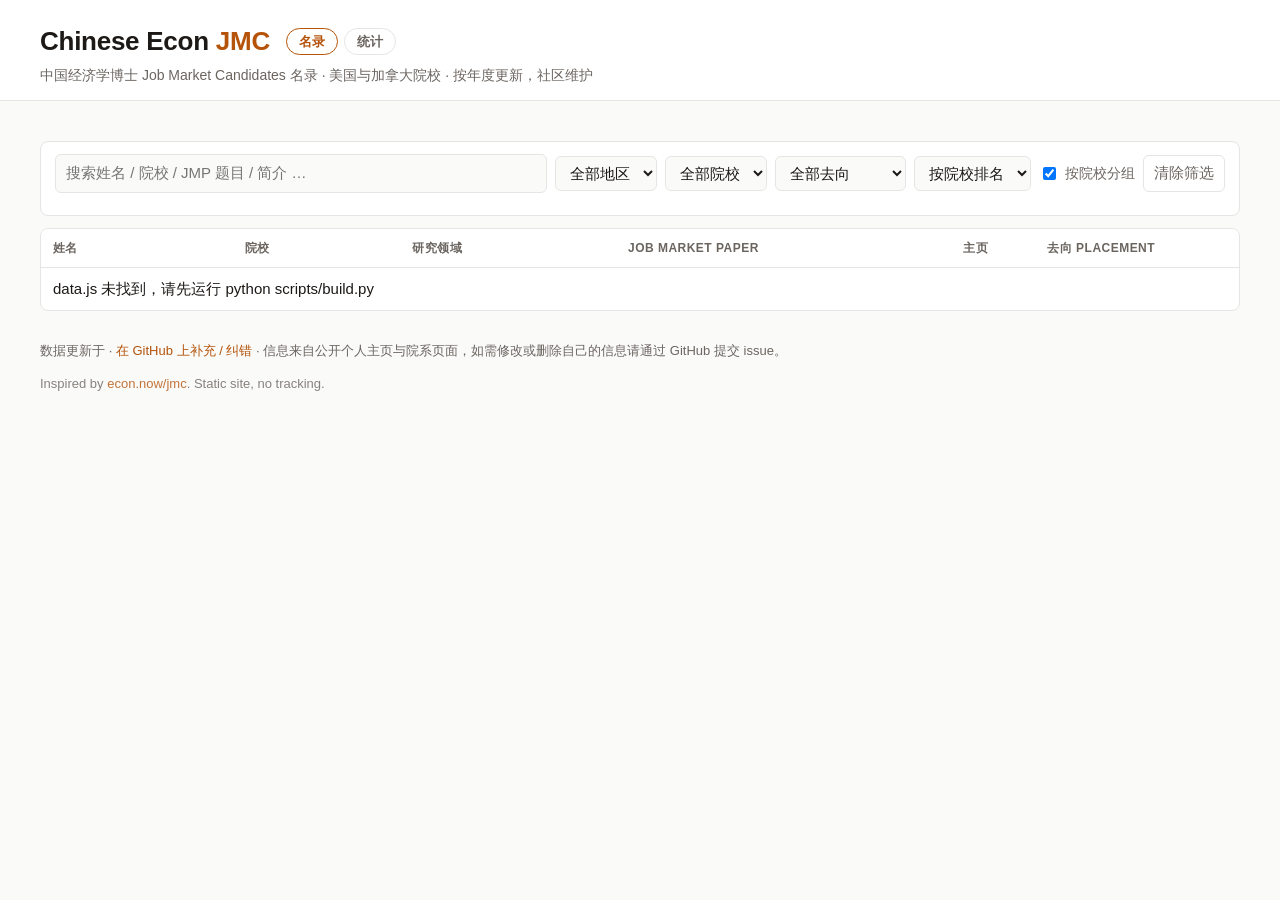
==== site/index.html @ 62c17bfb "Limit the directory to US and Canadian PhD programs Remove candidates from schools outside the US an" ====
<!DOCTYPE html>
<html lang="zh-CN">
<head>
<meta charset="utf-8">
<meta name="viewport" content="width=device-width, initial-scale=1">
<title>Chinese Econ Job Market Candidates · 中国经济学博士求职者名录</title>
<meta name="description" content="A yearly, community-maintained directory of economics PhD job market candidates from mainland China.">
<link rel="stylesheet" href="style.css">
</head>
<body>

<header class="topbar">
  <div class="wrap">
    <div class="brand">
      <div class="brand-row">
        <h1>Chinese Econ <span>JMC</span></h1>
        <nav class="pages" aria-label="Pages"><a href="./" class="active" aria-current="page">名录</a><a href="stats.html">统计</a></nav>
      </div>
      <p class="tagline">中国经济学博士 Job Market Candidates 名录 · 美国与加拿大院校 · 按年度更新，社区维护</p>
    </div>
    <nav class="cycles" id="cycle-tabs" aria-label="Job market cycle"></nav>
  </div>
</header>

<main class="wrap">

  <section class="stats" id="stats" aria-live="polite"></section>

  <section class="controls">
    <div class="row">
      <input id="q" type="search" placeholder="搜索姓名 / 院校 / JMP 题目 / 简介 …" autocomplete="off">
      <select id="region"><option value="">全部地区</option></select>
      <select id="school"><option value="">全部院校</option></select>
      <select id="placement">
        <option value="">全部去向</option>
        <option value="known">已有去向</option>
        <option value="Faculty">教职 Faculty</option>
        <option value="Postdoc">博后 Postdoc</option>
        <option value="Industry & Other">业界及其他</option>
        <option value="Deferred">延期上市场</option>
        <option value="unknown">去向未知</option>
      </select>
      <select id="sort">
        <option value="rank">按院校排名</option>
        <option value="name">按姓名</option>
        <option value="school">按院校名称</option>
      </select>
      <label class="toggle"><input type="checkbox" id="group" checked> 按院校分组</label>
      <button id="reset" class="btn-ghost" type="button">清除筛选</button>
    </div>
    <div class="row chips" id="field-chips" aria-label="Research fields"></div>
  </section>

  <p class="result-count" id="count"></p>

  <section class="table-wrap">
    <table id="table">
      <thead>
        <tr>
          <th class="col-name">姓名</th>
          <th class="col-school">院校</th>
          <th class="col-fields">研究领域</th>
          <th class="col-jmp">Job Market Paper</th>
          <th class="col-links">主页</th>
          <th class="col-place">去向 Placement</th>
        </tr>
      </thead>
      <tbody id="tbody"></tbody>
    </table>
    <p class="empty" id="empty" hidden>没有符合条件的候选人。</p>
  </section>

</main>

<footer class="wrap footer">
  <p>
    数据更新于 <span id="generated"></span> ·
    <a id="repo-link" href="#" target="_blank" rel="noopener">在 GitHub 上补充 / 纠错</a> ·
    信息来自公开个人主页与院系页面，如需修改或删除自己的信息请通过 GitHub 提交 issue。
  </p>
  <p class="muted">Inspired by <a href="https://econ.now/jmc/2025" target="_blank" rel="noopener">econ.now/jmc</a>. Static site, no tracking.</p>
</footer>

<script src="data.js"></script>
<script src="app.js"></script>
</body>
</html>
---- site/style.css ----
:root {
  --bg: #fafaf9;
  --panel: #ffffff;
  --text: #1c1917;
  --muted: #6b6560;
  --line: #e7e5e4;
  --accent: #b45309;
  --accent-soft: #fff4e5;
  --tag: #f3f1ee;
  --faculty: #166534;
  --faculty-bg: #ecfdf3;
  --postdoc: #1d4ed8;
  --postdoc-bg: #eff6ff;
  --industry: #b4461b;
  --industry-bg: #fff1ea;
  --radius: 8px;
  font-family: -apple-system, BlinkMacSystemFont, "Segoe UI", "PingFang SC", "Hiragino Sans GB", "Microsoft YaHei", "Noto Sans CJK SC", Helvetica, Arial, sans-serif;
}
@media (prefers-color-scheme: dark) {
  :root {
    --bg: #171412; --panel: #1f1b18; --text: #f5f2ef; --muted: #a8a099; --line: #3a332e;
    --accent: #f59e0b; --accent-soft: #3a2a12; --tag: #2a2521;
    --faculty: #86efac; --faculty-bg: #14301f; --postdoc: #93c5fd; --postdoc-bg: #13223d;
    --industry: #f4a27e; --industry-bg: #3a2116;
  }
}
* { box-sizing: border-box; }
html, body { margin: 0; background: var(--bg); color: var(--text); font-size: 15px; line-height: 1.5; }
a { color: var(--accent); text-decoration: none; }
a:hover { text-decoration: underline; }
.wrap { max-width: 1240px; margin: 0 auto; padding: 0 20px; }

/* header */
.topbar { border-bottom: 1px solid var(--line); background: var(--panel); }
.topbar .wrap { display: flex; flex-wrap: wrap; align-items: flex-end; justify-content: space-between; gap: 12px; padding-top: 22px; padding-bottom: 0; }
.brand h1 { margin: 0; font-size: 26px; letter-spacing: -0.01em; }
.brand h1 span { color: var(--accent); }
.brand-row { display: flex; flex-wrap: wrap; align-items: center; gap: 8px 16px; }
.pages { display: flex; gap: 6px; }
.pages a { font-size: 13px; font-weight: 600; color: var(--muted); padding: 3px 12px; border: 1px solid var(--line); border-radius: 999px; }
.pages a:hover { color: var(--text); text-decoration: none; border-color: var(--muted); }
.pages a.active { color: var(--accent); border-color: var(--accent); }
.tagline { margin: 4px 0 14px; color: var(--muted); font-size: 14px; }
.cycles { display: flex; gap: 4px; }
.cycles button { background: none; border: none; border-bottom: 3px solid transparent; padding: 10px 14px; font: inherit; font-weight: 600; color: var(--muted); cursor: pointer; }
.cycles button:hover { color: var(--text); }
.cycles button.active { color: var(--accent); border-bottom-color: var(--accent); }

/* stats */
.stats { display: grid; grid-template-columns: repeat(auto-fit, minmax(150px, 1fr)); gap: 12px; margin: 22px 0 18px; }
.stat { background: var(--panel); border: 1px solid var(--line); border-radius: var(--radius); padding: 12px 14px; }
.stat .n { font-size: 26px; font-weight: 700; line-height: 1.1; }
.stat .l { color: var(--muted); font-size: 13px; margin-top: 2px; }
.stat .sub { color: var(--muted); font-size: 12px; margin-top: 6px; }

/* controls */
.controls { background: var(--panel); border: 1px solid var(--line); border-radius: var(--radius); padding: 12px 14px; margin-bottom: 12px; }
.row { display: flex; flex-wrap: wrap; gap: 8px; align-items: center; }
.row + .row { margin-top: 10px; }
input[type=search], select { font: inherit; padding: 7px 10px; border: 1px solid var(--line); border-radius: 6px; background: var(--bg); color: var(--text); }
input[type=search] { flex: 1 1 260px; min-width: 200px; }
select { max-width: 260px; }
.toggle { display: inline-flex; align-items: center; gap: 6px; color: var(--muted); font-size: 14px; cursor: pointer; }
.btn-ghost { font: inherit; background: none; border: 1px solid var(--line); border-radius: 6px; padding: 6px 10px; color: var(--muted); cursor: pointer; }
.btn-ghost:hover { color: var(--text); border-color: var(--muted); }
.chips { gap: 6px; }
.chip { font: inherit; font-size: 13px; padding: 4px 10px; border-radius: 999px; border: 1px solid var(--line); background: var(--bg); color: var(--text); cursor: pointer; }
.chip:hover { border-color: var(--muted); }
.chip.active { background: var(--accent-soft); border-color: var(--accent); color: var(--accent); font-weight: 600; }
.chip .c { color: var(--muted); font-size: 12px; margin-left: 4px; }
.chip.active .c { color: inherit; }
.chip:disabled { opacity: .4; cursor: default; }

.result-count { color: var(--muted); font-size: 13px; margin: 0 0 8px 4px; }

/* table */
.table-wrap { background: var(--panel); border: 1px solid var(--line); border-radius: var(--radius); overflow-x: auto; margin-bottom: 30px; }
table { width: 100%; border-collapse: collapse; }
th, td { text-align: left; padding: 10px 12px; vertical-align: top; border-top: 1px solid var(--line); }
thead th { border-top: none; font-size: 12px; text-transform: uppercase; letter-spacing: .04em; color: var(--muted); background: var(--panel); position: sticky; top: 0; z-index: 1; }
tr.cand { cursor: pointer; }
tr.cand:hover td { background: color-mix(in srgb, var(--accent-soft) 45%, transparent); }
tr.cand.open td { background: var(--accent-soft); border-bottom: none; }
tr.cand:hover, tr.cand.open { background: var(--accent-soft); }
tr.group th { background: var(--tag); font-size: 13px; font-weight: 600; text-transform: none; letter-spacing: 0; position: static; padding: 8px 12px; }
tr.group th .rank { display: inline-block; min-width: 34px; color: var(--muted); font-weight: 500; }
tr.group th .zh { color: var(--muted); font-weight: 400; margin-left: 6px; }
tr.group th .n { color: var(--muted); font-weight: 400; float: right; }
tr.group th .note { color: var(--muted); font-weight: 400; font-style: italic; margin-left: 10px; }
.col-name { width: 16%; }
.col-school { width: 14%; }
.col-fields { width: 18%; }
.col-jmp { width: 28%; }
.col-links { width: 7%; }
.col-place { width: 17%; }
td.name { font-weight: 600; white-space: nowrap; }
td.name .zh { color: var(--muted); font-weight: 400; margin-left: 4px; }
td.name .yr { display: block; color: var(--muted); font-weight: 400; font-size: 12px; }
td.school .rank { color: var(--muted); font-size: 12px; margin-right: 4px; }
td.jmp { font-size: 14px; }
td.jmp .none, td.place .none, td.links .none { color: var(--muted); }
.tag { display: inline-block; background: var(--tag); border-radius: 4px; padding: 1px 7px; font-size: 12px; margin: 0 4px 4px 0; white-space: nowrap; }
.tag.raw { background: none; color: var(--muted); padding-left: 0; white-space: normal; }
.badge { display: inline-block; border-radius: 4px; padding: 1px 7px; font-size: 12px; font-weight: 600; margin-bottom: 3px; }
.badge.Faculty { color: var(--faculty); background: var(--faculty-bg); }
.badge.Postdoc { color: var(--postdoc); background: var(--postdoc-bg); }
.badge.Industry { color: var(--industry); background: var(--industry-bg); }
.badge.Deferred { color: var(--muted); background: transparent; box-shadow: inset 0 0 0 1px var(--line); }
td.place .txt { display: block; font-size: 13px; }
tr.detail td { background: var(--accent-soft); border-top: none; padding: 0 12px 14px; }
.detail-inner { display: grid; grid-template-columns: 2fr 1fr; gap: 18px; font-size: 14px; }
.detail-inner h4 { margin: 0 0 4px; font-size: 12px; text-transform: uppercase; letter-spacing: .04em; color: var(--muted); }
.detail-inner p { margin: 0 0 8px; }
.detail-inner ul { margin: 0; padding-left: 18px; }
.detail-inner .src { color: var(--muted); font-size: 12px; }
.empty { padding: 30px; text-align: center; color: var(--muted); }

.footer { color: var(--muted); font-size: 13px; padding-bottom: 40px; }
.footer .muted { opacity: .8; }

/* narrow screens: table rows become cards */
@media (max-width: 760px) {
  .topbar .wrap { align-items: flex-start; }
  .cycles { width: 100%; overflow-x: auto; }
  .stat .n { font-size: 20px; }
  select { max-width: 100%; }
  thead { display: none; }
  table, tbody, tr, td, th { display: block; width: 100%; }
  tr.cand { padding: 10px 12px 8px; border-top: 1px solid var(--line); }
  tr.cand.open { border-bottom: none; }
  td { border: none; padding: 1px 0; }
  td.name { white-space: normal; font-size: 16px; padding-bottom: 4px; }
  td.name .yr { display: inline; margin-left: 6px; }
  td[data-label]::before { content: attr(data-label); display: inline-block; min-width: 3em; color: var(--muted); font-size: 12px; }
  td.school .rank { display: none; }
  td.jmp { font-size: 13px; }
  tr.group th { border-top: 1px solid var(--line); }
  tr.group th .n { float: none; margin-left: 8px; }
  tr.detail td { padding: 4px 12px 14px; }
  .detail-inner { grid-template-columns: 1fr; gap: 10px; }
}
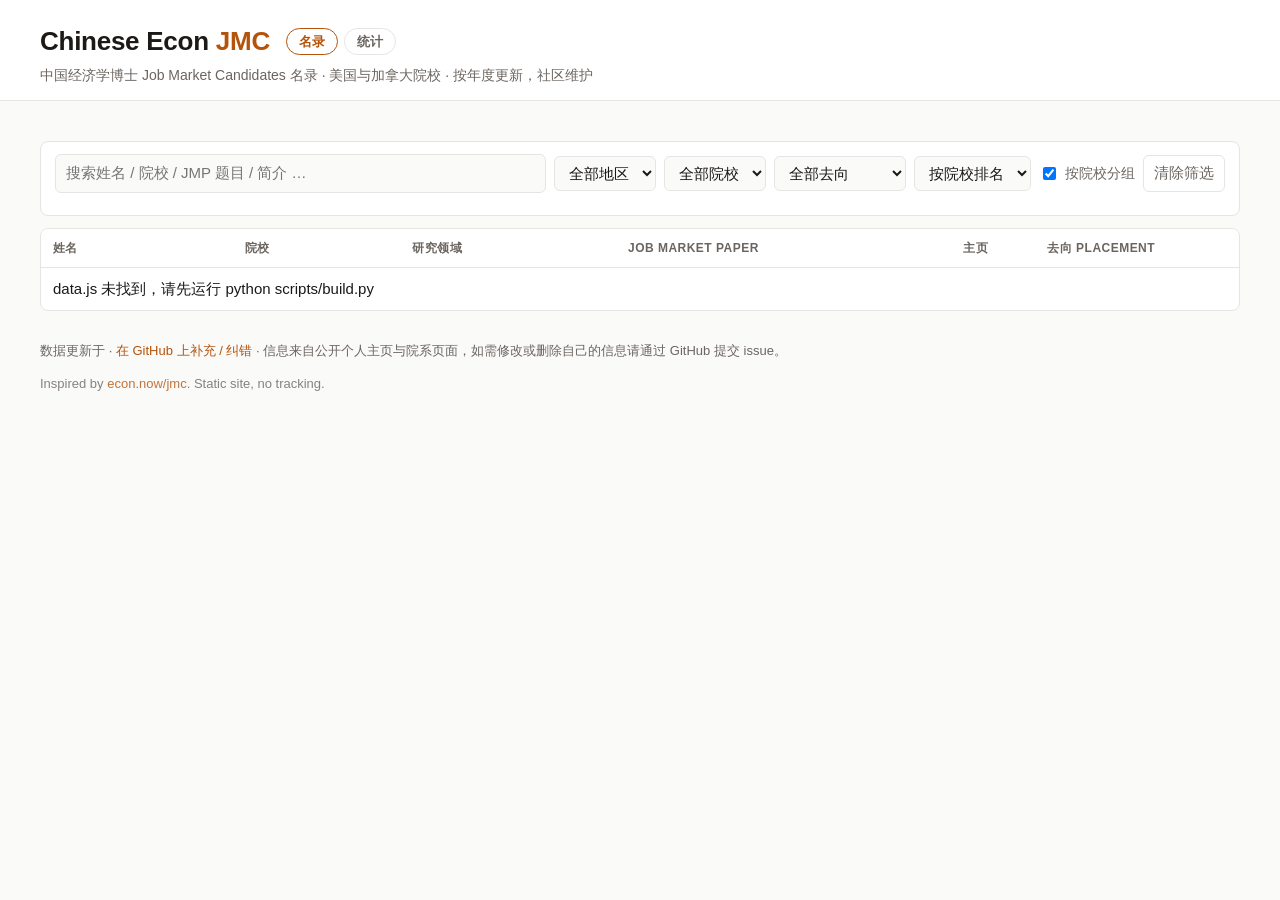
==== commit 143fa5ba: "Add a non-tenure-track category; fold Household & Family into Labor Teaching-track (AP of Instructio" ====
--- a/site/index.html
+++ b/site/index.html
@@ -35,6 +35,7 @@
         <option value="">全部去向</option>
         <option value="known">已有去向</option>
         <option value="Faculty">教职 Faculty</option>
+        <option value="Non-tenure-track">非终身轨教职</option>
         <option value="Postdoc">博后 Postdoc</option>
         <option value="Industry & Other">业界及其他</option>
         <option value="Deferred">延期上市场</option>
--- a/site/style.css
+++ b/site/style.css
@@ -7,12 +7,12 @@
   --accent: #b45309;
   --accent-soft: #fff4e5;
   --tag: #f3f1ee;
-  --faculty: #166534;
-  --faculty-bg: #ecfdf3;
-  --postdoc: #1d4ed8;
-  --postdoc-bg: #eff6ff;
-  --industry: #b4461b;
-  --industry-bg: #fff1ea;
+  --faculty: #24497a;
+  --faculty-bg: #e9eff7;
+  --postdoc: #7a5410;
+  --postdoc-bg: #f8f0de;
+  --industry: #8f3628;
+  --industry-bg: #f9ebe8;
   --radius: 8px;
   font-family: -apple-system, BlinkMacSystemFont, "Segoe UI", "PingFang SC", "Hiragino Sans GB", "Microsoft YaHei", "Noto Sans CJK SC", Helvetica, Arial, sans-serif;
 }
@@ -20,8 +20,8 @@
   :root {
     --bg: #171412; --panel: #1f1b18; --text: #f5f2ef; --muted: #a8a099; --line: #3a332e;
     --accent: #f59e0b; --accent-soft: #3a2a12; --tag: #2a2521;
-    --faculty: #86efac; --faculty-bg: #14301f; --postdoc: #93c5fd; --postdoc-bg: #13223d;
-    --industry: #f4a27e; --industry-bg: #3a2116;
+    --faculty: #a9c3e8; --faculty-bg: #1b2738; --postdoc: #e2bd72; --postdoc-bg: #33280f;
+    --industry: #eba293; --industry-bg: #3a1e19;
   }
 }
 * { box-sizing: border-box; }
@@ -105,6 +105,7 @@
 .badge.Faculty { color: var(--faculty); background: var(--faculty-bg); }
 .badge.Postdoc { color: var(--postdoc); background: var(--postdoc-bg); }
 .badge.Industry { color: var(--industry); background: var(--industry-bg); }
+.badge.Non-tenure-track { color: var(--faculty); background: transparent; border: 1px dashed var(--faculty); padding: 0 6px; }
 .badge.Deferred { color: var(--muted); background: transparent; box-shadow: inset 0 0 0 1px var(--line); }
 td.place .txt { display: block; font-size: 13px; }
 tr.detail td { background: var(--accent-soft); border-top: none; padding: 0 12px 14px; }
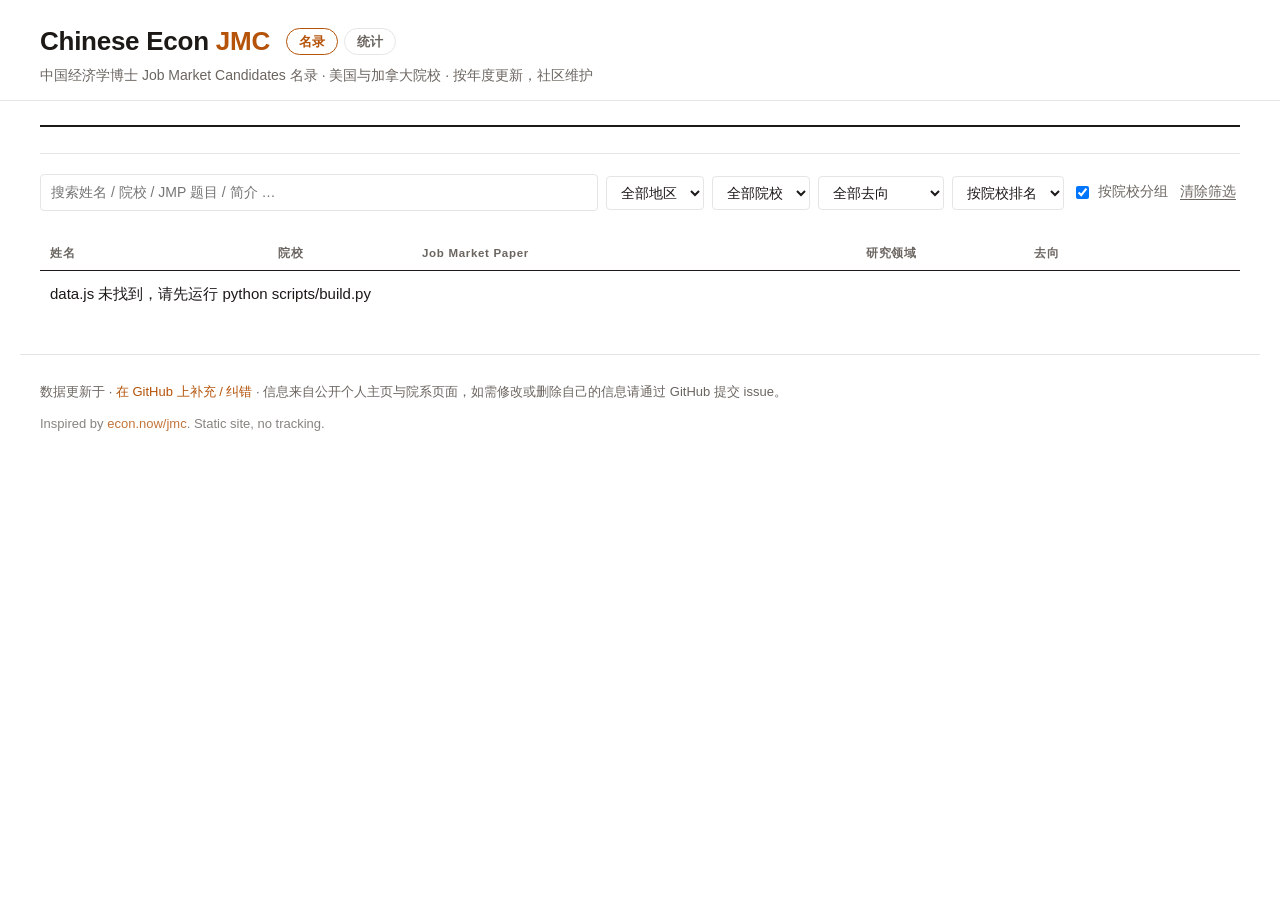
==== commit d7b67fc9: "Restyle the directory page to match the stats report White canvas, a ruled summary band with serif f" ====
--- a/site/index.html
+++ b/site/index.html
@@ -7,7 +7,7 @@
 <meta name="description" content="A yearly, community-maintained directory of economics PhD job market candidates from mainland China.">
 <link rel="stylesheet" href="style.css">
 </head>
-<body>
+<body class="directory-page">
 
 <header class="topbar">
   <div class="wrap">
@@ -24,7 +24,7 @@
 
 <main class="wrap">
 
-  <section class="stats" id="stats" aria-live="polite"></section>
+  <section class="kpis-band" id="stats" aria-live="polite"></section>
 
   <section class="controls">
     <div class="row">
@@ -60,10 +60,9 @@
         <tr>
           <th class="col-name">姓名</th>
           <th class="col-school">院校</th>
+          <th class="col-jmp">Job Market Paper</th>
           <th class="col-fields">研究领域</th>
-          <th class="col-jmp">Job Market Paper</th>
-          <th class="col-links">主页</th>
-          <th class="col-place">去向 Placement</th>
+          <th class="col-place">去向</th>
         </tr>
       </thead>
       <tbody id="tbody"></tbody>
--- a/site/style.css
+++ b/site/style.css
@@ -14,6 +14,7 @@
   --industry: #8f3628;
   --industry-bg: #f9ebe8;
   --radius: 8px;
+  --serif: "Source Serif 4", "Source Serif Pro", Charter, "Bitstream Charter", "Sitka Text", Cambria, Georgia, "Noto Serif CJK SC", "Source Han Serif SC", "Songti SC", "STSong", "SimSun", serif;
   font-family: -apple-system, BlinkMacSystemFont, "Segoe UI", "PingFang SC", "Hiragino Sans GB", "Microsoft YaHei", "Noto Sans CJK SC", Helvetica, Arial, sans-serif;
 }
 @media (prefers-color-scheme: dark) {
@@ -25,7 +26,7 @@
   }
 }
 * { box-sizing: border-box; }
-html, body { margin: 0; background: var(--bg); color: var(--text); font-size: 15px; line-height: 1.5; }
+html, body { margin: 0; background: var(--panel); color: var(--text); font-size: 15px; line-height: 1.5; }
 a { color: var(--accent); text-decoration: none; }
 a:hover { text-decoration: underline; }
 .wrap { max-width: 1240px; margin: 0 auto; padding: 0 20px; }
@@ -46,97 +47,114 @@
 .cycles button:hover { color: var(--text); }
 .cycles button.active { color: var(--accent); border-bottom-color: var(--accent); }
 
-/* stats */
-.stats { display: grid; grid-template-columns: repeat(auto-fit, minmax(150px, 1fr)); gap: 12px; margin: 22px 0 18px; }
-.stat { background: var(--panel); border: 1px solid var(--line); border-radius: var(--radius); padding: 12px 14px; }
-.stat .n { font-size: 26px; font-weight: 700; line-height: 1.1; }
-.stat .l { color: var(--muted); font-size: 13px; margin-top: 2px; }
-.stat .sub { color: var(--muted); font-size: 12px; margin-top: 6px; }
+/* ---- directory: summary band (same language as the stats report) ---- */
+.kpis-band { display: grid; grid-template-columns: repeat(4, 1fr); margin: 24px 0 20px; padding: 12px 0 14px;
+  border-top: 2px solid var(--text); border-bottom: 1px solid var(--line); }
+.kpi { padding: 0 20px; border-left: 1px solid var(--line); }
+.kpi:first-child { border-left: none; padding-left: 0; }
+.kpi .n { font-family: var(--serif); font-size: 30px; font-weight: 600; line-height: 1.15; font-variant-numeric: lining-nums tabular-nums; }
+.kpi .l { color: var(--text); font-size: 13.5px; margin-top: 3px; }
+.kpi .l span { display: block; color: var(--muted); font-size: 12px; margin-top: 2px; }
 
-/* controls */
-.controls { background: var(--panel); border: 1px solid var(--line); border-radius: var(--radius); padding: 12px 14px; margin-bottom: 12px; }
+/* ---- controls ---- */
+.controls { margin: 0 0 6px; }
 .row { display: flex; flex-wrap: wrap; gap: 8px; align-items: center; }
 .row + .row { margin-top: 10px; }
-input[type=search], select { font: inherit; padding: 7px 10px; border: 1px solid var(--line); border-radius: 6px; background: var(--bg); color: var(--text); }
-input[type=search] { flex: 1 1 260px; min-width: 200px; }
+input[type=search], select { font: inherit; font-size: 14px; padding: 7px 10px; border: 1px solid var(--line); border-radius: 4px; background: var(--panel); color: var(--text); }
+input[type=search]:focus, select:focus { outline: 2px solid color-mix(in oklab, var(--accent) 35%, transparent); outline-offset: 0; border-color: var(--accent); }
+input[type=search] { flex: 1 1 280px; min-width: 200px; }
 select { max-width: 260px; }
-.toggle { display: inline-flex; align-items: center; gap: 6px; color: var(--muted); font-size: 14px; cursor: pointer; }
-.btn-ghost { font: inherit; background: none; border: 1px solid var(--line); border-radius: 6px; padding: 6px 10px; color: var(--muted); cursor: pointer; }
-.btn-ghost:hover { color: var(--text); border-color: var(--muted); }
-.chips { gap: 6px; }
-.chip { font: inherit; font-size: 13px; padding: 4px 10px; border-radius: 999px; border: 1px solid var(--line); background: var(--bg); color: var(--text); cursor: pointer; }
+.toggle { display: inline-flex; align-items: center; gap: 6px; color: var(--muted); font-size: 13.5px; cursor: pointer; }
+.btn-ghost { font: inherit; font-size: 13.5px; background: none; border: none; padding: 6px 4px; color: var(--muted); cursor: pointer; text-decoration: underline; text-underline-offset: 3px; }
+.btn-ghost:hover { color: var(--text); }
+.chips { gap: 4px 6px; }
+.chip { font: inherit; font-size: 12.5px; padding: 2px 9px; border-radius: 3px; border: 1px solid var(--line); background: none; color: var(--text); cursor: pointer; }
 .chip:hover { border-color: var(--muted); }
-.chip.active { background: var(--accent-soft); border-color: var(--accent); color: var(--accent); font-weight: 600; }
-.chip .c { color: var(--muted); font-size: 12px; margin-left: 4px; }
-.chip.active .c { color: inherit; }
-.chip:disabled { opacity: .4; cursor: default; }
+.chip.active { background: var(--text); border-color: var(--text); color: var(--panel); }
+.chip .c { color: var(--muted); font-size: 11.5px; margin-left: 5px; font-variant-numeric: tabular-nums; }
+.chip.active .c { color: inherit; opacity: .75; }
 
-.result-count { color: var(--muted); font-size: 13px; margin: 0 0 8px 4px; }
+.result-count { color: var(--muted); font-size: 12.5px; margin: 14px 0 0; }
 
-/* table */
-.table-wrap { background: var(--panel); border: 1px solid var(--line); border-radius: var(--radius); overflow-x: auto; margin-bottom: 30px; }
+/* ---- the directory table ---- */
+.table-wrap { overflow-x: auto; margin-bottom: 36px; }
 table { width: 100%; border-collapse: collapse; }
-th, td { text-align: left; padding: 10px 12px; vertical-align: top; border-top: 1px solid var(--line); }
-thead th { border-top: none; font-size: 12px; text-transform: uppercase; letter-spacing: .04em; color: var(--muted); background: var(--panel); position: sticky; top: 0; z-index: 1; }
+th, td { text-align: left; padding: 12px 10px; vertical-align: top; }
+thead th { font-size: 11.5px; font-weight: 600; letter-spacing: .06em; color: var(--muted); background: var(--panel);
+  border-bottom: 1.5px solid var(--text); position: sticky; top: 0; z-index: 1; padding-top: 10px; padding-bottom: 8px; }
+table.grouped .col-school, table.grouped td.school { display: none; }
+.col-name { width: 19%; }
+.col-school { width: 12%; }
+.col-jmp { width: 37%; }
+.col-fields { width: 14%; }
+.col-place { width: 18%; }
+
+tr.group th { padding: 26px 10px 8px; border-bottom: 1px solid var(--line); font-weight: 400; background: none; position: static; letter-spacing: 0; color: var(--text); }
+tr.group th .rank { display: inline-block; min-width: 36px; font-family: var(--serif); color: var(--muted); font-size: 14px; }
+tr.group th .sn { font-family: var(--serif); font-size: 18px; font-weight: 600; }
+tr.group th .zh { color: var(--muted); font-size: 13.5px; margin-left: 8px; }
+tr.group th .n { float: right; color: var(--muted); font-size: 12px; margin-top: 5px; font-variant-numeric: tabular-nums; }
+tr.group th .note { color: var(--muted); font-size: 12.5px; font-style: italic; margin-left: 12px; }
+tr.group.empty th { padding-top: 12px; padding-bottom: 6px; }
+tr.group.empty th .sn { font-size: 15px; font-weight: 500; color: var(--muted); }
+tr.group.empty th .rank { font-size: 13px; }
+
 tr.cand { cursor: pointer; }
-tr.cand:hover td { background: color-mix(in srgb, var(--accent-soft) 45%, transparent); }
-tr.cand.open td { background: var(--accent-soft); border-bottom: none; }
-tr.cand:hover, tr.cand.open { background: var(--accent-soft); }
-tr.group th { background: var(--tag); font-size: 13px; font-weight: 600; text-transform: none; letter-spacing: 0; position: static; padding: 8px 12px; }
-tr.group th .rank { display: inline-block; min-width: 34px; color: var(--muted); font-weight: 500; }
-tr.group th .zh { color: var(--muted); font-weight: 400; margin-left: 6px; }
-tr.group th .n { color: var(--muted); font-weight: 400; float: right; }
-tr.group th .note { color: var(--muted); font-weight: 400; font-style: italic; margin-left: 10px; }
-.col-name { width: 16%; }
-.col-school { width: 14%; }
-.col-fields { width: 18%; }
-.col-jmp { width: 28%; }
-.col-links { width: 7%; }
-.col-place { width: 17%; }
-td.name { font-weight: 600; white-space: nowrap; }
-td.name .zh { color: var(--muted); font-weight: 400; margin-left: 4px; }
-td.name .yr { display: block; color: var(--muted); font-weight: 400; font-size: 12px; }
+tr.cand td { border-bottom: 1px solid color-mix(in oklab, var(--line) 70%, var(--panel)); }
+tr.cand:hover td { background: color-mix(in oklab, var(--tag) 70%, var(--panel)); }
+tr.cand.open td { background: var(--tag); border-bottom: none; }
+td.name .nm { font-weight: 600; font-size: 15px; }
+td.name .zh { color: var(--muted); margin-left: 5px; font-size: 14px; }
+td.name .meta { display: block; color: var(--muted); font-size: 12px; margin-top: 3px; font-variant-numeric: tabular-nums; }
+td.name .site { color: var(--accent); }
+td.school { font-size: 14px; }
 td.school .rank { color: var(--muted); font-size: 12px; margin-right: 4px; }
-td.jmp { font-size: 14px; }
-td.jmp .none, td.place .none, td.links .none { color: var(--muted); }
-.tag { display: inline-block; background: var(--tag); border-radius: 4px; padding: 1px 7px; font-size: 12px; margin: 0 4px 4px 0; white-space: nowrap; }
-.tag.raw { background: none; color: var(--muted); padding-left: 0; white-space: normal; }
-.badge { display: inline-block; border-radius: 4px; padding: 1px 7px; font-size: 12px; font-weight: 600; margin-bottom: 3px; }
-.badge.Faculty { color: var(--faculty); background: var(--faculty-bg); }
-.badge.Postdoc { color: var(--postdoc); background: var(--postdoc-bg); }
-.badge.Industry { color: var(--industry); background: var(--industry-bg); }
-.badge.Non-tenure-track { color: var(--faculty); background: transparent; border: 1px dashed var(--faculty); padding: 0 6px; }
-.badge.Deferred { color: var(--muted); background: transparent; box-shadow: inset 0 0 0 1px var(--line); }
-td.place .txt { display: block; font-size: 13px; }
-tr.detail td { background: var(--accent-soft); border-top: none; padding: 0 12px 14px; }
-.detail-inner { display: grid; grid-template-columns: 2fr 1fr; gap: 18px; font-size: 14px; }
-.detail-inner h4 { margin: 0 0 4px; font-size: 12px; text-transform: uppercase; letter-spacing: .04em; color: var(--muted); }
+td.jmp .jt { font-family: var(--serif); font-size: 15.5px; line-height: 1.45; color: var(--text); }
+td.fields { font-size: 12.5px; color: var(--muted); line-height: 1.6; }
+td.fields span + span::before { content: " · "; color: color-mix(in oklab, var(--muted) 60%, var(--panel)); }
+td.fields .raw { font-style: italic; }
+.none { color: color-mix(in oklab, var(--muted) 70%, var(--panel)); }
+
+/* placement: colored dot + label, then the destination */
+.pl { display: inline-flex; align-items: center; gap: 6px; font-size: 12px; font-weight: 600; letter-spacing: .02em; }
+.pl i { width: 7px; height: 7px; border-radius: 50%; background: currentColor; flex: none; }
+.pl.Faculty { color: var(--faculty); }
+.pl.Non-tenure-track { color: var(--faculty); }
+.pl.Non-tenure-track i { background: none; box-shadow: inset 0 0 0 1.5px currentColor; }
+.pl.Postdoc { color: var(--postdoc); }
+.pl.Industry { color: var(--industry); }
+.pl.Deferred { color: var(--muted); }
+.pl.Deferred i { background: none; box-shadow: inset 0 0 0 1.5px currentColor; }
+td.place .txt { display: block; font-size: 13.5px; margin-top: 2px; line-height: 1.45; }
+
+/* expanded row */
+tr.detail td { background: var(--tag); padding: 4px 10px 18px; border-bottom: 1px solid var(--line); }
+.detail-inner { display: grid; grid-template-columns: 2fr 1fr; gap: 28px; font-size: 14px; line-height: 1.65; }
+.detail-inner h4 { margin: 0 0 4px; font-size: 11.5px; font-weight: 600; letter-spacing: .06em; color: var(--muted); }
 .detail-inner p { margin: 0 0 8px; }
 .detail-inner ul { margin: 0; padding-left: 18px; }
 .detail-inner .src { color: var(--muted); font-size: 12px; }
 .empty { padding: 30px; text-align: center; color: var(--muted); }
 
-.footer { color: var(--muted); font-size: 13px; padding-bottom: 40px; }
+.footer { color: var(--muted); font-size: 13px; padding-bottom: 40px; border-top: 1px solid var(--line); padding-top: 14px; }
 .footer .muted { opacity: .8; }
 
-/* narrow screens: table rows become cards */
+/* narrow screens: rows become stacked entries */
 @media (max-width: 760px) {
   .topbar .wrap { align-items: flex-start; }
   .cycles { width: 100%; overflow-x: auto; }
-  .stat .n { font-size: 20px; }
+  .kpis-band { grid-template-columns: 1fr 1fr; row-gap: 12px; }
+  .kpi:nth-child(3) { border-left: none; padding-left: 0; }
+  .kpi .n { font-size: 24px; }
   select { max-width: 100%; }
   thead { display: none; }
   table, tbody, tr, td, th { display: block; width: 100%; }
-  tr.cand { padding: 10px 12px 8px; border-top: 1px solid var(--line); }
-  tr.cand.open { border-bottom: none; }
-  td { border: none; padding: 1px 0; }
-  td.name { white-space: normal; font-size: 16px; padding-bottom: 4px; }
-  td.name .yr { display: inline; margin-left: 6px; }
-  td[data-label]::before { content: attr(data-label); display: inline-block; min-width: 3em; color: var(--muted); font-size: 12px; }
-  td.school .rank { display: none; }
-  td.jmp { font-size: 13px; }
-  tr.group th { border-top: 1px solid var(--line); }
+  tr.cand { padding: 12px 0 10px; border-bottom: 1px solid var(--line); }
+  tr.cand td { border: none; padding: 2px 0; }
+  td.name .meta { display: inline; margin-left: 6px; }
+  td.jmp .jt { font-size: 15px; }
+  tr.group th { padding: 20px 0 6px; }
   tr.group th .n { float: none; margin-left: 8px; }
-  tr.detail td { padding: 4px 12px 14px; }
+  tr.detail td { padding: 6px 8px 14px; }
   .detail-inner { grid-template-columns: 1fr; gap: 10px; }
 }
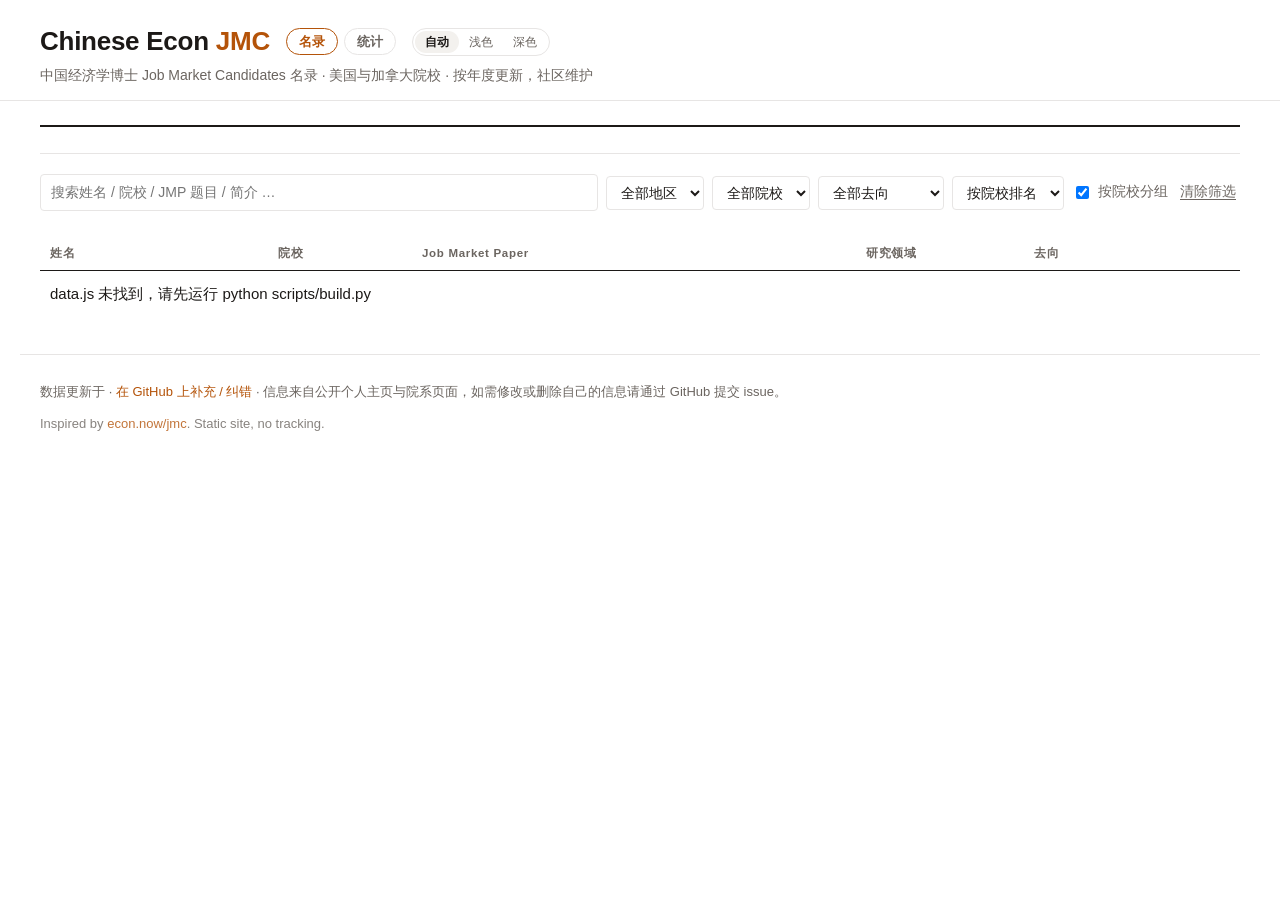
==== commit 1ae22b5a: "Let readers choose light, dark or automatic theme A 自动 / 浅色 / 深色 switch in the header of both pages." ====
--- a/site/index.html
+++ b/site/index.html
@@ -5,6 +5,7 @@
 <meta name="viewport" content="width=device-width, initial-scale=1">
 <title>Chinese Econ Job Market Candidates · 中国经济学博士求职者名录</title>
 <meta name="description" content="A yearly, community-maintained directory of economics PhD job market candidates from mainland China.">
+<script src="theme.js"></script>
 <link rel="stylesheet" href="style.css">
 </head>
 <body class="directory-page">
@@ -15,6 +16,7 @@
       <div class="brand-row">
         <h1>Chinese Econ <span>JMC</span></h1>
         <nav class="pages" aria-label="Pages"><a href="./" class="active" aria-current="page">名录</a><a href="stats.html">统计</a></nav>
+        <div class="theme-switch" role="group" aria-label="明暗模式"><button type="button" data-theme-set="auto">自动</button><button type="button" data-theme-set="light">浅色</button><button type="button" data-theme-set="dark">深色</button></div>
       </div>
       <p class="tagline">中国经济学博士 Job Market Candidates 名录 · 美国与加拿大院校 · 按年度更新，社区维护</p>
     </div>
--- a/site/style.css
+++ b/site/style.css
@@ -18,13 +18,22 @@
   font-family: -apple-system, BlinkMacSystemFont, "Segoe UI", "PingFang SC", "Hiragino Sans GB", "Microsoft YaHei", "Noto Sans CJK SC", Helvetica, Arial, sans-serif;
 }
 @media (prefers-color-scheme: dark) {
-  :root {
+  :root:not([data-theme="light"]) {
     --bg: #171412; --panel: #1f1b18; --text: #f5f2ef; --muted: #a8a099; --line: #3a332e;
     --accent: #f59e0b; --accent-soft: #3a2a12; --tag: #2a2521;
     --faculty: #a9c3e8; --faculty-bg: #1b2738; --postdoc: #e2bd72; --postdoc-bg: #33280f;
     --industry: #eba293; --industry-bg: #3a1e19;
   }
 }
+:root[data-theme="dark"] {
+    --bg: #171412; --panel: #1f1b18; --text: #f5f2ef; --muted: #a8a099; --line: #3a332e;
+    --accent: #f59e0b; --accent-soft: #3a2a12; --tag: #2a2521;
+    --faculty: #a9c3e8; --faculty-bg: #1b2738; --postdoc: #e2bd72; --postdoc-bg: #33280f;
+    --industry: #eba293; --industry-bg: #3a1e19;
+  }
+:root { color-scheme: light dark; }
+:root[data-theme="light"] { color-scheme: light; }
+:root[data-theme="dark"] { color-scheme: dark; }
 * { box-sizing: border-box; }
 html, body { margin: 0; background: var(--panel); color: var(--text); font-size: 15px; line-height: 1.5; }
 a { color: var(--accent); text-decoration: none; }
@@ -158,3 +167,9 @@
   tr.detail td { padding: 6px 8px 14px; }
   .detail-inner { grid-template-columns: 1fr; gap: 10px; }
 }
+
+/* light / dark / auto switch (theme.js) */
+.theme-switch { display: inline-flex; border: 1px solid var(--line); border-radius: 999px; padding: 2px; }
+.theme-switch button { font: inherit; font-size: 12px; border: none; background: none; color: var(--muted); padding: 2px 10px; border-radius: 999px; cursor: pointer; }
+.theme-switch button:hover { color: var(--text); }
+.theme-switch button.active { background: var(--tag); color: var(--text); font-weight: 600; }
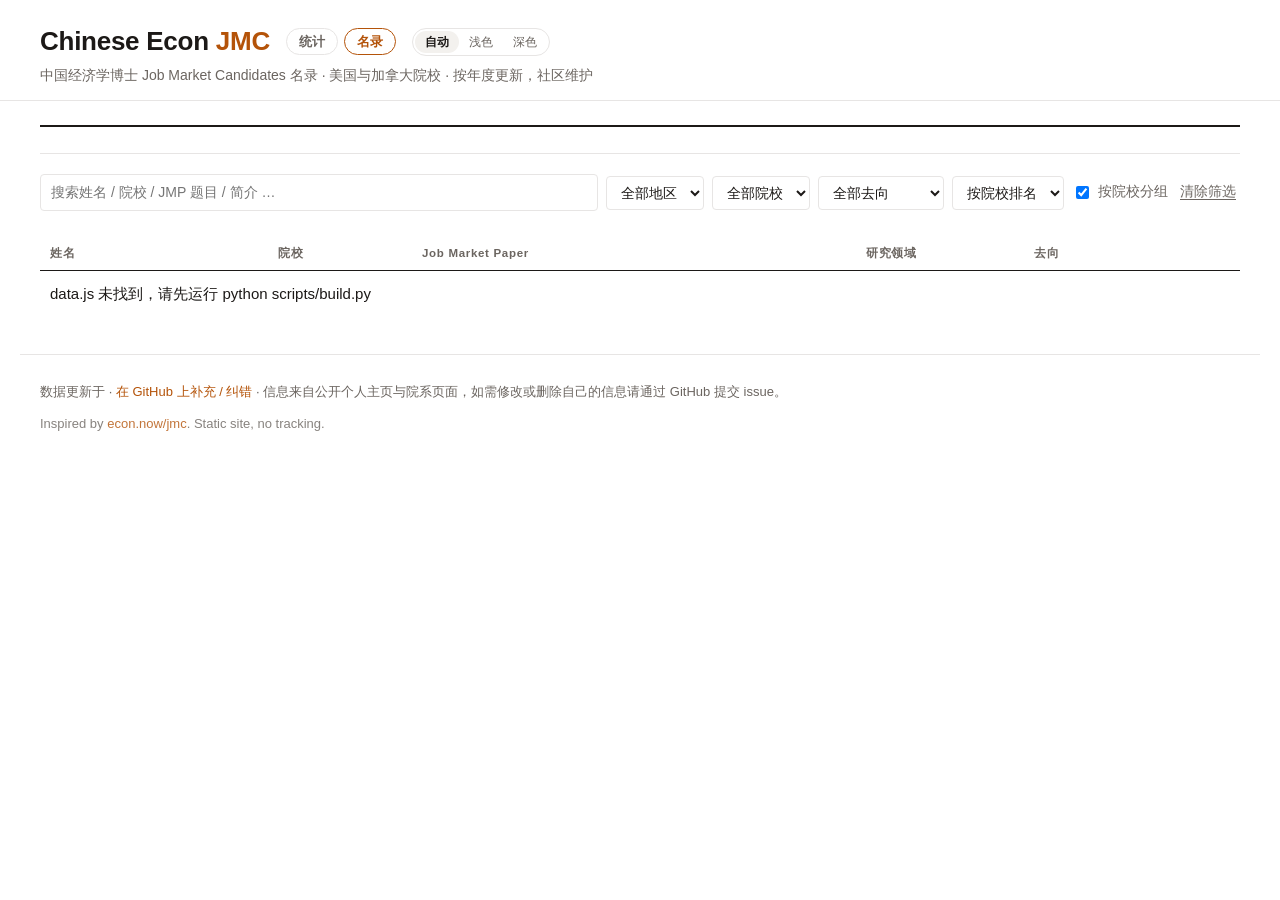
==== commit 7607aa96: "Put 统计 before 名录 in the page navigation Co-Authored-By: Claude Opus 5.5 (1M context) <noreply@anthro" ====
--- a/site/index.html
+++ b/site/index.html
@@ -15,7 +15,7 @@
     <div class="brand">
       <div class="brand-row">
         <h1>Chinese Econ <span>JMC</span></h1>
-        <nav class="pages" aria-label="Pages"><a href="./" class="active" aria-current="page">名录</a><a href="stats.html">统计</a></nav>
+        <nav class="pages" aria-label="Pages"><a href="stats.html">统计</a><a href="./" class="active" aria-current="page">名录</a></nav>
         <div class="theme-switch" role="group" aria-label="明暗模式"><button type="button" data-theme-set="auto">自动</button><button type="button" data-theme-set="light">浅色</button><button type="button" data-theme-set="dark">深色</button></div>
       </div>
       <p class="tagline">中国经济学博士 Job Market Candidates 名录 · 美国与加拿大院校 · 按年度更新，社区维护</p>
@@ -27,6 +27,7 @@
 <main class="wrap">
 
   <section class="kpis-band" id="stats" aria-live="polite"></section>
+  <p class="cycle-note" id="cycle-note" hidden></p>
 
   <section class="controls">
     <div class="row">
@@ -45,7 +46,7 @@
       </select>
       <select id="sort">
         <option value="rank">按院校排名</option>
-        <option value="name">按姓名</option>
+        <option value="name">按姓氏</option>
         <option value="school">按院校名称</option>
       </select>
       <label class="toggle"><input type="checkbox" id="group" checked> 按院校分组</label>
--- a/site/style.css
+++ b/site/style.css
@@ -64,6 +64,8 @@
 .kpi .n { font-family: var(--serif); font-size: 30px; font-weight: 600; line-height: 1.15; font-variant-numeric: lining-nums tabular-nums; }
 .kpi .l { color: var(--text); font-size: 13.5px; margin-top: 3px; }
 .kpi .l span { display: block; color: var(--muted); font-size: 12px; margin-top: 2px; }
+
+.cycle-note { margin: -8px 0 18px; color: var(--muted); font-size: 12.5px; }
 
 /* ---- controls ---- */
 .controls { margin: 0 0 6px; }
